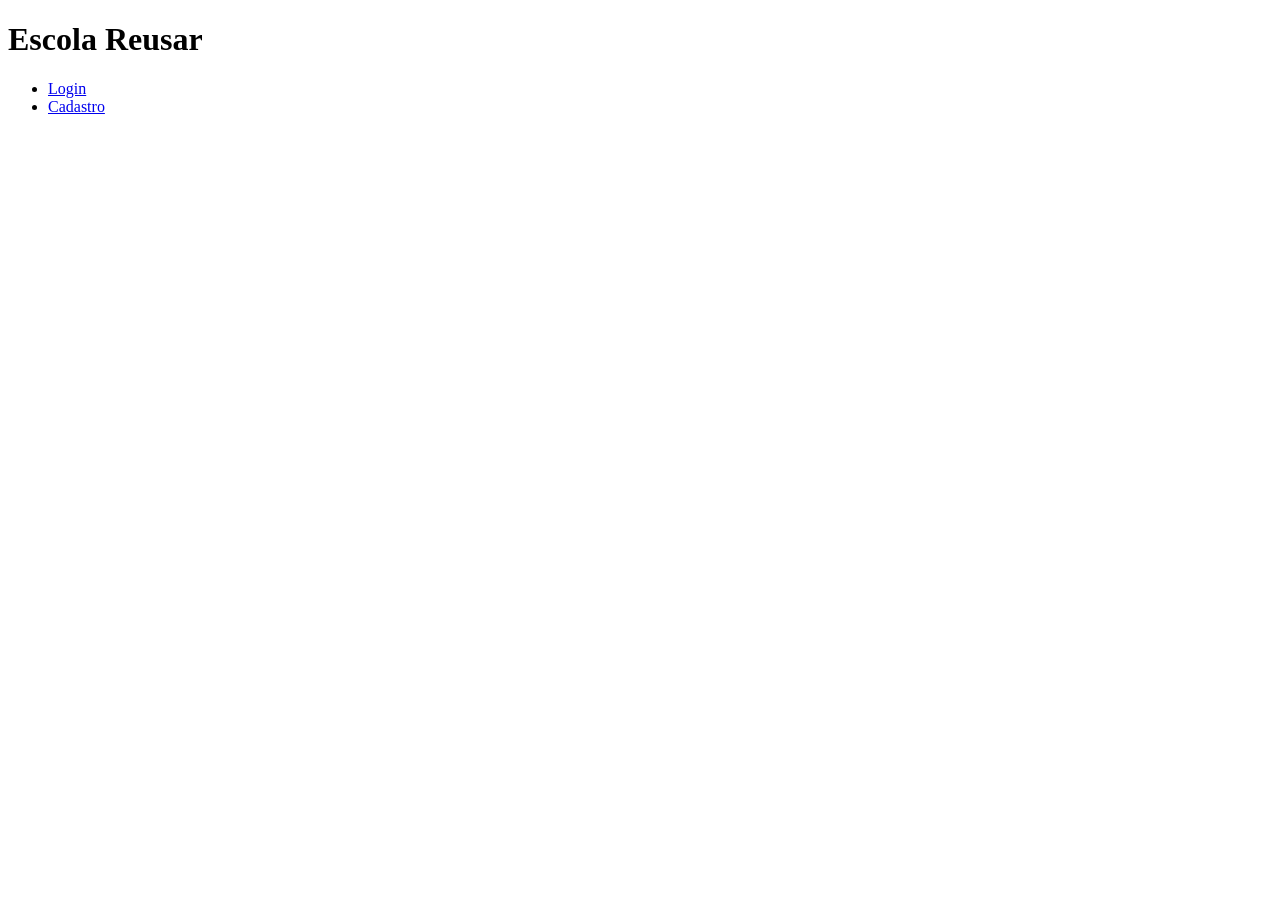
==== index.html @ f8394b8a "Update index.html" ====
<!DOCTYPE html>
<html lang="pt-BR">
<head>
    <meta charset="UTF-8">
    <title>Escola Reusar</title>
</head>
<body>

<h1>Escola Reusar</h1>

<nav>
    <ul>
        <li><a href="paginas/login.html">Login</a></li>
        <li><a href="paginas/cadastro.html">Cadastro</a></li>
    </ul>
</nav>

</body>
</html>
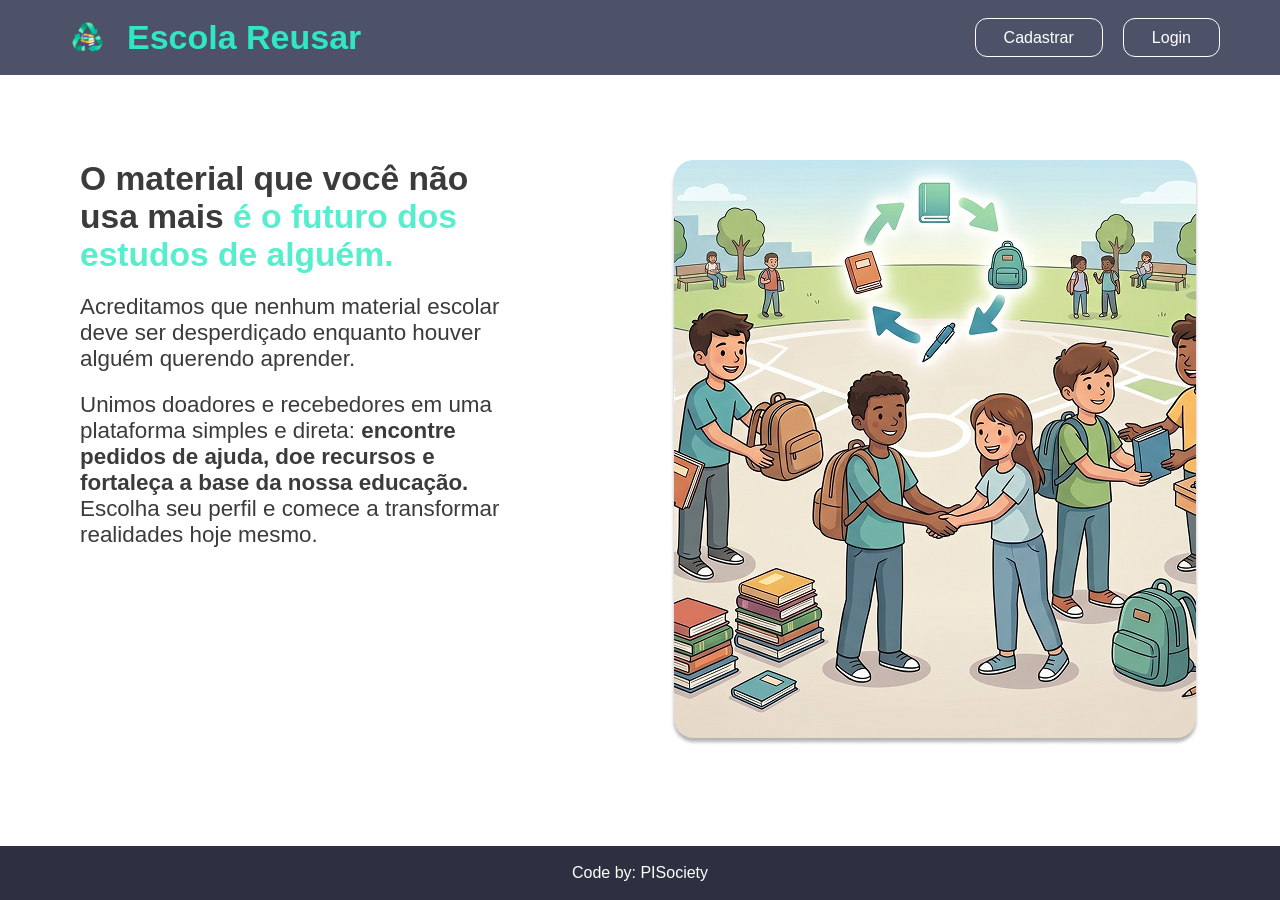
==== commit a44ed711: ":art:refactor(layout) unifica header/footer e reorganiza paginas - cria css/base.css com reset, cabe" ====
--- a/index.html
+++ b/index.html
@@ -1,19 +1,44 @@
 <!DOCTYPE html>
-<html lang="pt-BR">
+<html lang="pt-br">
+
 <head>
-    <meta charset="UTF-8">
-    <title>Escola Reusar</title>
+  <meta charset="UTF-8">
+  <meta name="viewport" content="width=device-width, initial-scale=1.0">
+  <title>Escola Reusar</title>
+  <link rel="stylesheet" href="css/base.css">
+  <link rel="stylesheet" href="css/principal.css">
 </head>
+
 <body>
+  <header>
+    <div class="logo">
+      <img src="imgs/logo.png" alt="Logo Escola Reusar">
+      <h1>Escola Reusar</h1>
+    </div>
+    <nav>
+      <ul>
+        <li><a href="paginas/cadastro.html">Cadastrar</a></li>
+        <li><a href="paginas/login.html">Login</a></li>
+      </ul>
+    </nav>
+  </header>
 
-<h1>Escola Reusar</h1>
+  <main class="conteudo">
+    <section class="apresentacao bloco-principal">
+      <h1>O material que você não usa mais <span>é o futuro dos estudos de alguém.</span></h1>
+      <p>Acreditamos que nenhum material escolar deve ser desperdiçado enquanto houver alguém querendo aprender. </p>
+      <p>Unimos doadores e recebedores em uma plataforma simples e direta: <strong>encontre pedidos de ajuda, doe
+          recursos e fortaleça a base da nossa educação.</strong> Escolha seu perfil e comece a transformar realidades
+        hoje mesmo.</p>
+    </section>
+    <div id="imagem-principal" class="bloco-principal">
+      <img src="imgs/image-principal.png" alt="">
+    </div>
+  </main>
 
-<nav>
-    <ul>
-        <li><a href="paginas/login.html">Login</a></li>
-        <li><a href="paginas/cadastro.html">Cadastro</a></li>
-    </ul>
-</nav>
+  <footer>
+    <p>Code by: PISociety</p>
+  </footer>
+</body>
 
-</body>
-</html>+</html>
--- a/css/base.css
+++ b/css/base.css
@@ -0,0 +1,100 @@
+/* =====================================================
+   BASE COMPARTILHADA — importar em TODAS as páginas,
+   ANTES do CSS específico da página.
+   Contém: reset, layout do body, cabeçalho e rodapé.
+   ===================================================== */
+
+* {
+    margin: 0;
+    padding: 0;
+    box-sizing: border-box;
+}
+
+body {
+    min-height: 100vh;
+    display: flex;
+    flex-direction: column;
+}
+
+main {
+    flex: 1;
+}
+
+/* ===== CABEÇALHO ===== */
+
+header {
+    background: #4d5269;
+    color: white;
+    font-family: Arial, Helvetica, sans-serif;
+    display: flex;
+    justify-content: space-between;
+    align-items: center;
+    padding: 18px 60px;
+}
+
+.logo {
+    display: flex;
+    align-items: center;
+    gap: 12px;
+}
+
+.logo img {
+    width: 55px;
+}
+
+.logo h1 {
+    color: #2FE7C4;
+    font-size: 34px;
+    font-weight: bold;
+}
+
+nav ul {
+    display: flex;
+    list-style: none;
+    gap: 20px;
+}
+
+nav a {
+    text-decoration: none;
+    color: white;
+    border: 1px solid white;
+    padding: 10px 28px;
+    border-radius: 12px;
+    transition: .3s;
+}
+
+nav a:hover {
+    background: white;
+    color: #4d5269;
+}
+
+/* ===== MENU LOGADO (páginas internas: pedidos, perfil) =====
+   Usar <nav class="menu-logado"> no lugar do <nav> padrão.
+   Marcar a página atual com class="ativo" no link. */
+
+.menu-logado ul {
+    flex-wrap: wrap;
+    gap: 12px;
+}
+
+.menu-logado a {
+    font-size: 0.85rem;
+    padding: 8px 18px;
+    border-radius: 8px;
+}
+
+.menu-logado a.ativo {
+    background: white;
+    color: #4d5269;
+    font-weight: 600;
+}
+
+/* ===== RODAPÉ ===== */
+
+footer {
+    background: #2d3040;
+    color: white;
+    font-family: Arial, Helvetica, sans-serif;
+    text-align: center;
+    padding: 18px;
+}
--- a/css/principal.css
+++ b/css/principal.css
@@ -0,0 +1,43 @@
+/* Reset, cabeçalho e rodapé compartilhados: css/base.css */
+
+:root {
+  --azul-escuro: #444a5f;
+  /* cabeçalho */
+  --azul-rodape: #353843;
+  /* rodapé */
+  --verde: #00cca0;
+  /* logo e detalhes */
+  --verde-claro: #56eecd;
+  /* botão "Mostrar mais" */
+  --amarelo-forte: #fdf279;
+  /* faixa de título do pedido */
+  --amarelo-claro: #f8f4bd;
+  /* descrição do pedido */
+  --cinza-borda: #d9dbe0;
+  --texto: #3b3b3b;
+}
+
+body {
+  font-family: "Segoe UI", Arial, Helvetica, sans-serif;
+  color: var(--texto);
+  background-color: #ffffff;
+}
+
+.conteudo {
+  display: flex;
+}
+
+.bloco-principal {
+  margin: 85px 80px;
+}
+
+.apresentacao {
+  font-size: 1.4rem;
+  display: flex;
+  flex-direction: column;
+  gap: 20px;
+}
+
+.apresentacao span {
+  color: var(--verde-claro);
+}
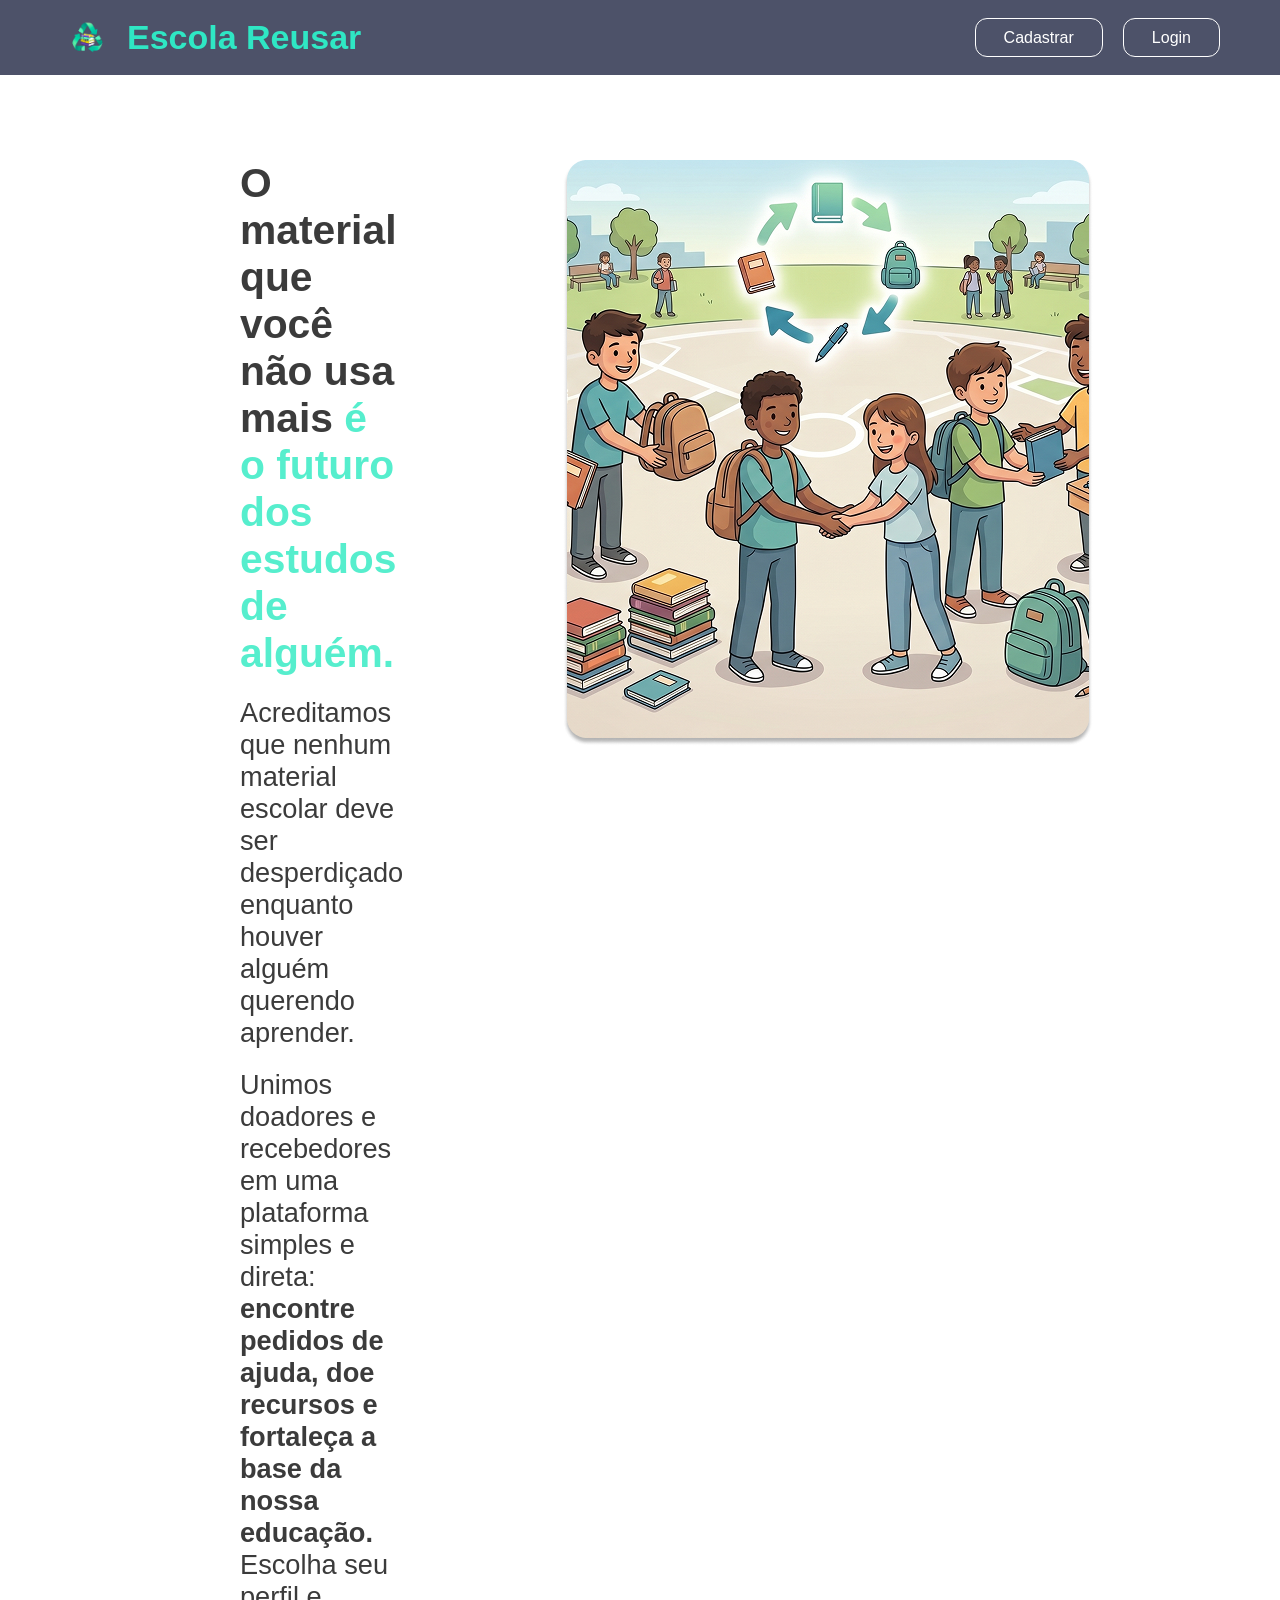
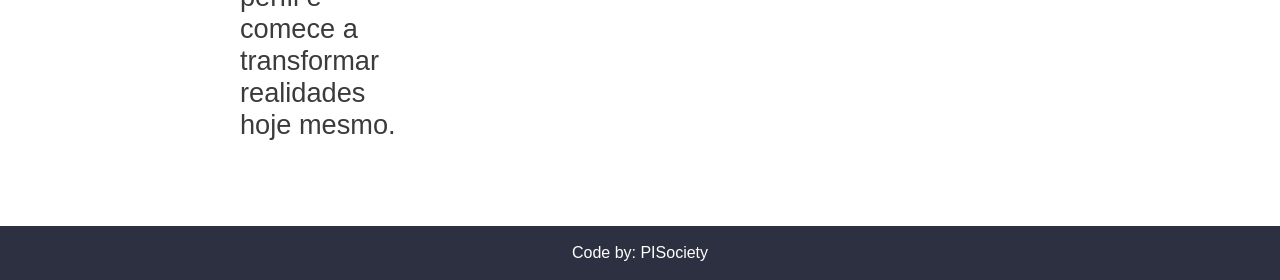
==== commit eed34479: "Merge remote-tracking branch 'origin/vinicius-dev' into pablo-dev # Conflicts: #	css/principal.css #" ====
--- a/index.html
+++ b/index.html
@@ -23,7 +23,7 @@
     </nav>
   </header>
 
-  <main class="conteudo">
+  <main class="conteudo-principal">
     <section class="apresentacao bloco-principal">
       <h1>O material que você não usa mais <span>é o futuro dos estudos de alguém.</span></h1>
       <p>Acreditamos que nenhum material escolar deve ser desperdiçado enquanto houver alguém querendo aprender. </p>
--- a/css/principal.css
+++ b/css/principal.css
@@ -23,16 +23,20 @@
   background-color: #ffffff;
 }
 
-.conteudo {
-  display: flex;
+a {
+  text-decoration: none;
+  color: inherit;
 }
 
-.bloco-principal {
-  margin: 85px 80px;
+/* Principal */
+
+.conteudo-principal {
+  display: flex;
+  margin: auto 10rem;
 }
 
 .apresentacao {
-  font-size: 1.4rem;
+  font-size: 1.7rem;
   display: flex;
   flex-direction: column;
   gap: 20px;
@@ -41,3 +45,30 @@
 .apresentacao span {
   color: var(--verde-claro);
 }
+
+.bloco-principal {
+  margin: 85px 80px;
+}
+
+/* Perfil */
+
+.conteudo-perfil {
+  margin: auto;
+}
+
+.info-perfil {
+  width: 100vh;
+  height: 50vh;
+  display: flex;
+  justify-content: space-evenly;
+}
+
+.imagem-perfil {
+  display: flex;
+  flex-direction: column;
+}
+
+.detalhes-perfil form {
+  display: flex;
+  flex-direction: column;
+}
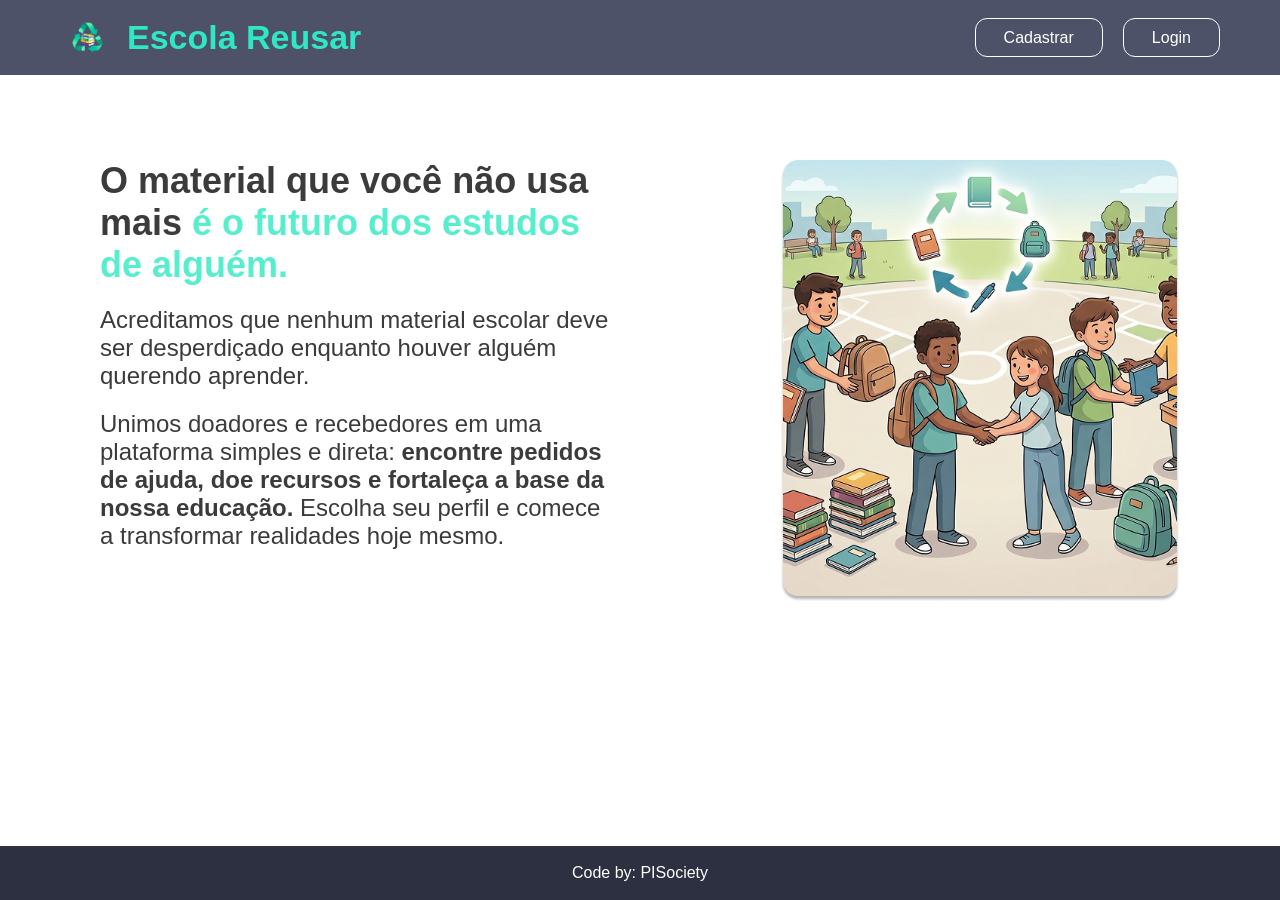
==== commit d1b238f2: "bugs visuais e navegação resolvidos" ====
--- a/index.html
+++ b/index.html
@@ -6,7 +6,7 @@
   <meta name="viewport" content="width=device-width, initial-scale=1.0">
   <title>Escola Reusar</title>
   <link rel="stylesheet" href="css/base.css">
-  <link rel="stylesheet" href="css/principal.css">
+  <link rel="stylesheet" href="css/index.css">
 </head>
 
 <body>
@@ -37,7 +37,7 @@
   </main>
 
   <footer>
-    <p>Code by: PISociety</p>
+    <p>Code by: <a href="https://github.com/ViniciusTabosa/ufca_ads_escolar_reusar_front-end" target="_blank">PISociety</a></p>
   </footer>
 </body>
 
--- a/css/index.css
+++ b/css/index.css
@@ -0,0 +1,63 @@
+/* Reset, cabeçalho e rodapé compartilhados: css/base.css */
+
+:root {
+  --azul-escuro: #444a5f;
+  /* cabeçalho */
+  --azul-rodape: #353843;
+  /* rodapé */
+  --verde: #00cca0;
+  /* logo e detalhes */
+  --verde-claro: #56eecd;
+  /* botão "Mostrar mais" */
+  --amarelo-forte: #fdf279;
+  /* faixa de título do pedido */
+  --amarelo-claro: #f8f4bd;
+  /* descrição do pedido */
+  --cinza-borda: #d9dbe0;
+  --texto: #3b3b3b;
+}
+
+body {
+  font-family: "Segoe UI", Arial, Helvetica, sans-serif;
+  color: var(--texto);
+  background-color: #ffffff;
+}
+
+a {
+  text-decoration: none;
+  color: inherit;
+}
+
+/* Principal */
+
+.conteudo-principal {
+  display: flex;
+  margin: auto 10rem;
+}
+
+.apresentacao {
+  font-size: 1.7rem;
+  display: flex;
+  flex-direction: column;
+  gap: 20px;
+}
+
+.apresentacao span {
+  color: var(--verde-claro);
+}
+
+.bloco-principal {
+  margin: 85px 80px;
+}
+
+@media screen and (max-width: 1400px) {
+  .apresentacao {
+    font-size: 1.5rem;
+  }
+  .conteudo-principal {
+    margin: 0 20px 0 20px;
+  }
+  #imagem-principal img {
+    width: 25rem;
+  }
+}
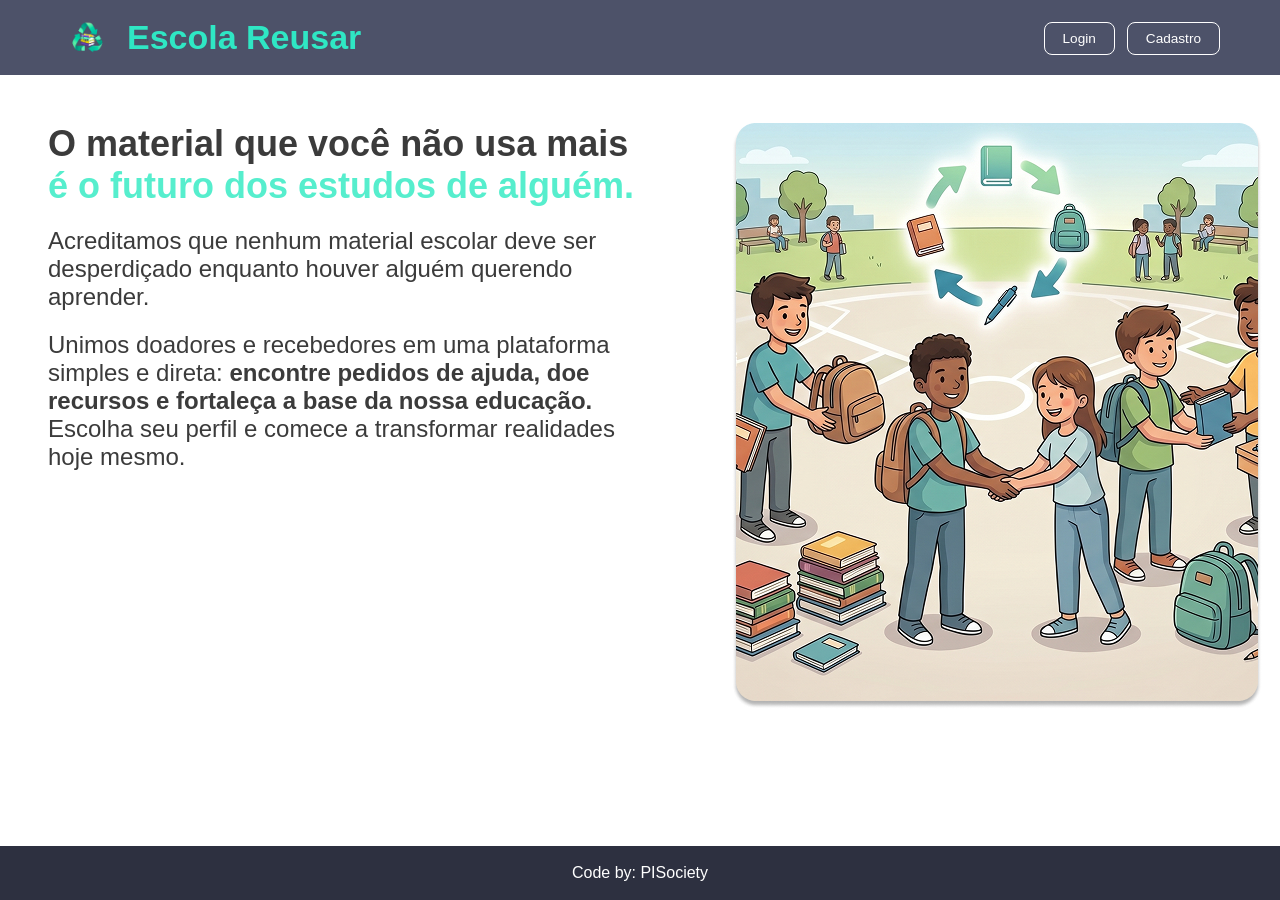
==== commit 867ec3c7: "menu hamburguer global" ====
--- a/index.html
+++ b/index.html
@@ -15,10 +15,18 @@
       <img src="imgs/logo.png" alt="Logo Escola Reusar">
       <h1>Escola Reusar</h1>
     </div>
-    <nav>
+    <nav class="menu-logado menu">
+      <input type="checkbox" class="menu-faketrigger">
+
+      <div class="menu-lines">
+        <span></span>
+        <span></span>
+        <span></span>
+      </div>
+
       <ul>
-        <li><a href="paginas/cadastro.html">Cadastrar</a></li>
         <li><a href="paginas/login.html">Login</a></li>
+        <li><a href="paginas/cadastro.html">Cadastro</a></li>
       </ul>
     </nav>
   </header>
--- a/css/base.css
+++ b/css/base.css
@@ -5,67 +5,153 @@
    ===================================================== */
 
 * {
-    margin: 0;
-    padding: 0;
-    box-sizing: border-box;
+  margin: 0;
+  padding: 0;
+  box-sizing: border-box;
 }
 
 body {
-    min-height: 100vh;
-    display: flex;
-    flex-direction: column;
+  min-height: 100vh;
+  display: flex;
+  flex-direction: column;
 }
 
 main {
-    flex: 1;
+  flex: 1;
 }
 
 /* ===== CABEÇALHO ===== */
 
 header {
-    background: #4d5269;
-    color: white;
-    font-family: Arial, Helvetica, sans-serif;
-    display: flex;
-    justify-content: space-between;
-    align-items: center;
-    padding: 18px 60px;
+  background: #4d5269;
+  color: white;
+  font-family: Arial, Helvetica, sans-serif;
+  display: flex;
+  justify-content: space-between;
+  align-items: center;
+  padding: 18px 60px;
 }
 
 .logo {
-    display: flex;
-    align-items: center;
-    gap: 12px;
+  display: flex;
+  align-items: center;
+  gap: 12px;
 }
 
 .logo img {
-    width: 55px;
+  width: 55px;
 }
 
 .logo h1 {
-    color: #2FE7C4;
-    font-size: 34px;
-    font-weight: bold;
+  color: #2fe7c4;
+  font-size: 34px;
+  font-weight: bold;
 }
 
 nav ul {
-    display: flex;
-    list-style: none;
-    gap: 20px;
+  display: flex;
+  list-style: none;
+  gap: 20px;
 }
 
 nav a {
-    text-decoration: none;
-    color: white;
-    border: 1px solid white;
-    padding: 10px 28px;
-    border-radius: 12px;
-    transition: .3s;
+  text-decoration: none;
+  color: white;
+  border: 1px solid white;
+  padding: 10px 28px;
+  border-radius: 12px;
+  transition: 0.3s;
 }
 
 nav a:hover {
-    background: white;
-    color: #4d5269;
+  background: white;
+  color: #4d5269;
+}
+@media (min-width: 769px) {
+    .menu-faketrigger {
+        display: none;
+    }
+}
+
+@media (max-width: 426px){
+    .logo {
+        gap: 0px;
+    }
+    .logo h1 {
+        font-size: 100%;
+    }
+}
+
+@media (max-width: 768px) {
+    nav ul {
+        display: flex;
+        flex-direction: column;
+    }
+
+    nav ul li {
+        margin: 10px;
+        
+    }
+
+    .menu-lines {
+        position: absolute;
+        z-index: 2;
+        top: 20px;
+        width: 35px;
+        height: 35px;
+    }
+
+    .menu-lines span {
+        display: block;
+        width: 35px;
+        height: 5px;
+        margin-bottom: 10px;
+        background-color: #00cca0;
+        border-radius: 3px;
+        transition: all ease .2s;
+    }
+
+    .menu-faketrigger {
+        position: absolute;
+        z-index: 3;
+        top: 20px;
+        width: 35px;
+        height: 35px;
+        opacity: 0;
+    }
+
+    .menu-faketrigger:checked ~ .menu-lines span:nth-child(1){
+        transform-origin: 0% 0%;
+        transform: rotate(45deg) scaleX(1.25);
+        
+    }
+    .menu-faketrigger:checked ~ .menu-lines span:nth-child(2){
+        opacity: 0;
+    }
+    .menu-faketrigger:checked ~ .menu-lines span:nth-child(3){
+        transform-origin: 0% 100%;
+        transform: rotate(-45deg) scaleX(1.25);
+    }
+
+    .menu ul {
+        position: absolute;
+        z-index: 1;
+        right: 0;
+        top: 0;
+        width: 200px;
+        height: 100%;
+        padding-top: 100px;
+        background-color: #4d5269f5;
+        margin-right: -300px;
+        transition: all ease .2s;
+        display: none;
+    }
+
+    .menu-faketrigger:checked ~ ul{
+        transition: all ease .2s;
+        display: flex;
+        margin-right: 0;
+    }
 }
 
 /* ===== MENU LOGADO (páginas internas: pedidos, perfil) =====
@@ -73,28 +159,28 @@
    Marcar a página atual com class="ativo" no link. */
 
 .menu-logado ul {
-    flex-wrap: wrap;
-    gap: 12px;
+  flex-wrap: wrap;
+  gap: 12px;
 }
 
 .menu-logado a {
-    font-size: 0.85rem;
-    padding: 8px 18px;
-    border-radius: 8px;
+  font-size: 0.85rem;
+  padding: 8px 18px;
+  border-radius: 8px;
 }
 
 .menu-logado a.ativo {
-    background: white;
-    color: #4d5269;
-    font-weight: 600;
+  background: white;
+  color: #4d5269;
+  font-weight: 600;
 }
 
 /* ===== RODAPÉ ===== */
 
 footer {
-    background: #2d3040;
-    color: white;
-    font-family: Arial, Helvetica, sans-serif;
-    text-align: center;
-    padding: 18px;
+  background: #2d3040;
+  color: white;
+  font-family: Arial, Helvetica, sans-serif;
+  text-align: center;
+  padding: 18px;
 }
--- a/css/index.css
+++ b/css/index.css
@@ -32,11 +32,13 @@
 
 .conteudo-principal {
   display: flex;
-  margin: auto 10rem;
+  margin: 0 auto;
 }
 
 .apresentacao {
   font-size: 1.7rem;
+  max-width: 750px;
+  min-width: 100px;
   display: flex;
   flex-direction: column;
   gap: 20px;
@@ -47,17 +49,41 @@
 }
 
 .bloco-principal {
-  margin: 85px 80px;
+  margin: 3rem 6rem;
 }
 
-@media screen and (max-width: 1400px) {
+#imagem-principal {
+  width: 50vw;
+  max-width: 500px;
+}
+
+@media (max-width: 320px) {
+  #imagem-principal img {
+    width: 10px;
+  }
+}
+
+@media (min-width: 769px) and (max-width: 1400px) {
   .apresentacao {
     font-size: 1.5rem;
   }
+  .bloco-principal {
+    margin: 3rem 3rem;
+  }
+}
+
+@media (max-width: 768px){
+  .apresentacao {
+    font-size: 1.2rem;
+  }
   .conteudo-principal {
-    margin: 0 20px 0 20px;
+    display: flex;
+    flex-direction: column;
+  }
+  .bloco-principal {
+    margin: 1rem 1.5rem;
   }
   #imagem-principal img {
-    width: 25rem;
+    width: 20em;
   }
-}
+}
